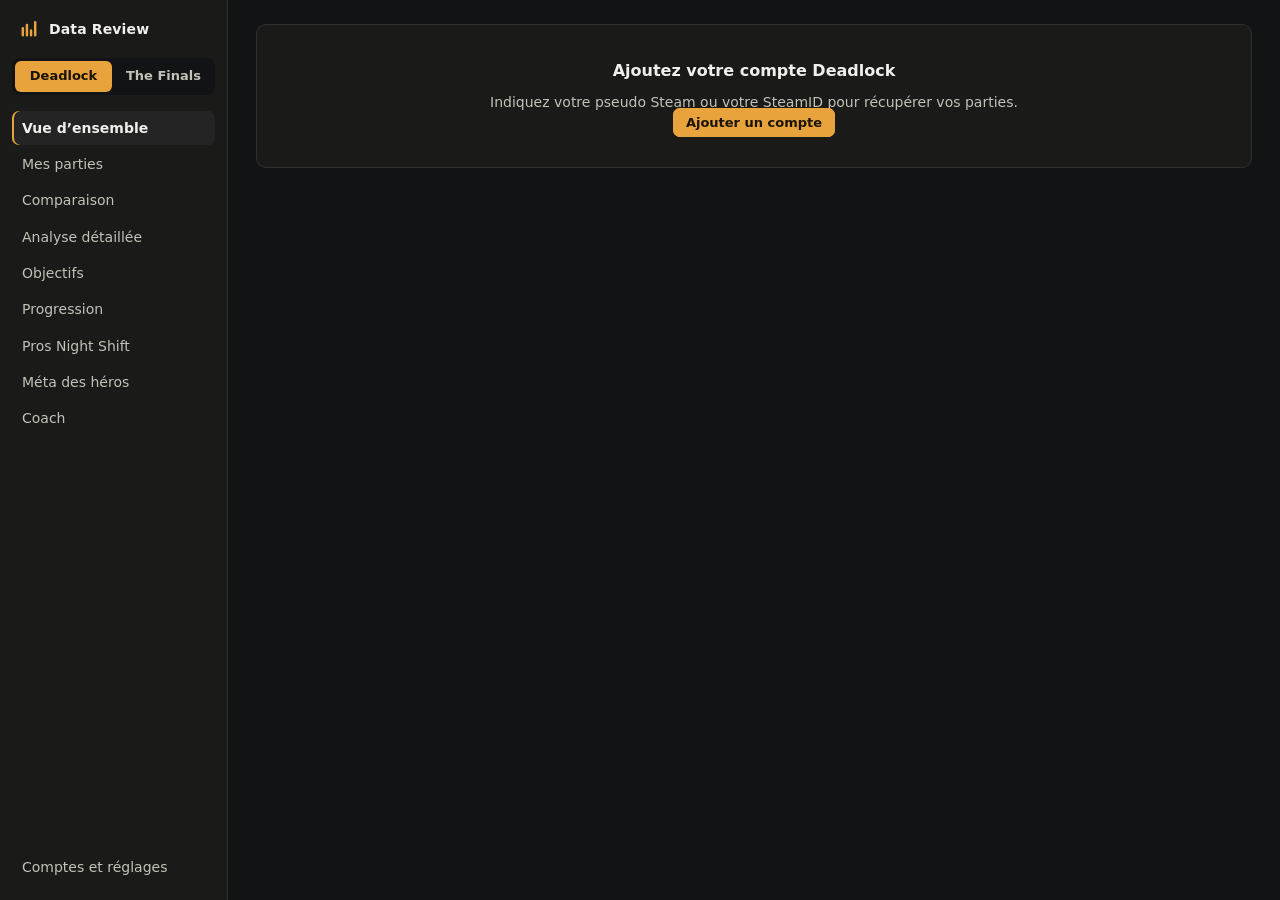
==== index.html @ 103e8a92 "Add files via upload" ====
<!doctype html>
<html lang="fr">
  <head>
    <meta charset="utf-8" />
    <meta name="viewport" content="width=device-width, initial-scale=1" />
    <title>Data Review</title>
    <link rel="icon" href="data:image/svg+xml,<svg xmlns='http://www.w3.org/2000/svg' viewBox='0 0 32 32'><rect width='32' height='32' rx='7' fill='%23141619'/><path d='M7 22V13M13 22V9M19 22v-6M25 22V6' stroke='%23e8a33d' stroke-width='3.4' stroke-linecap='round'/></svg>" />
    <script type="module" crossorigin src="/assets/index-B5iXuB49.js"></script>
    <link rel="modulepreload" crossorigin href="/assets/preload-helper-7y9sWmk5.js">
  </head>
  <body>
    <div id="root"></div>
  </body>
</html>
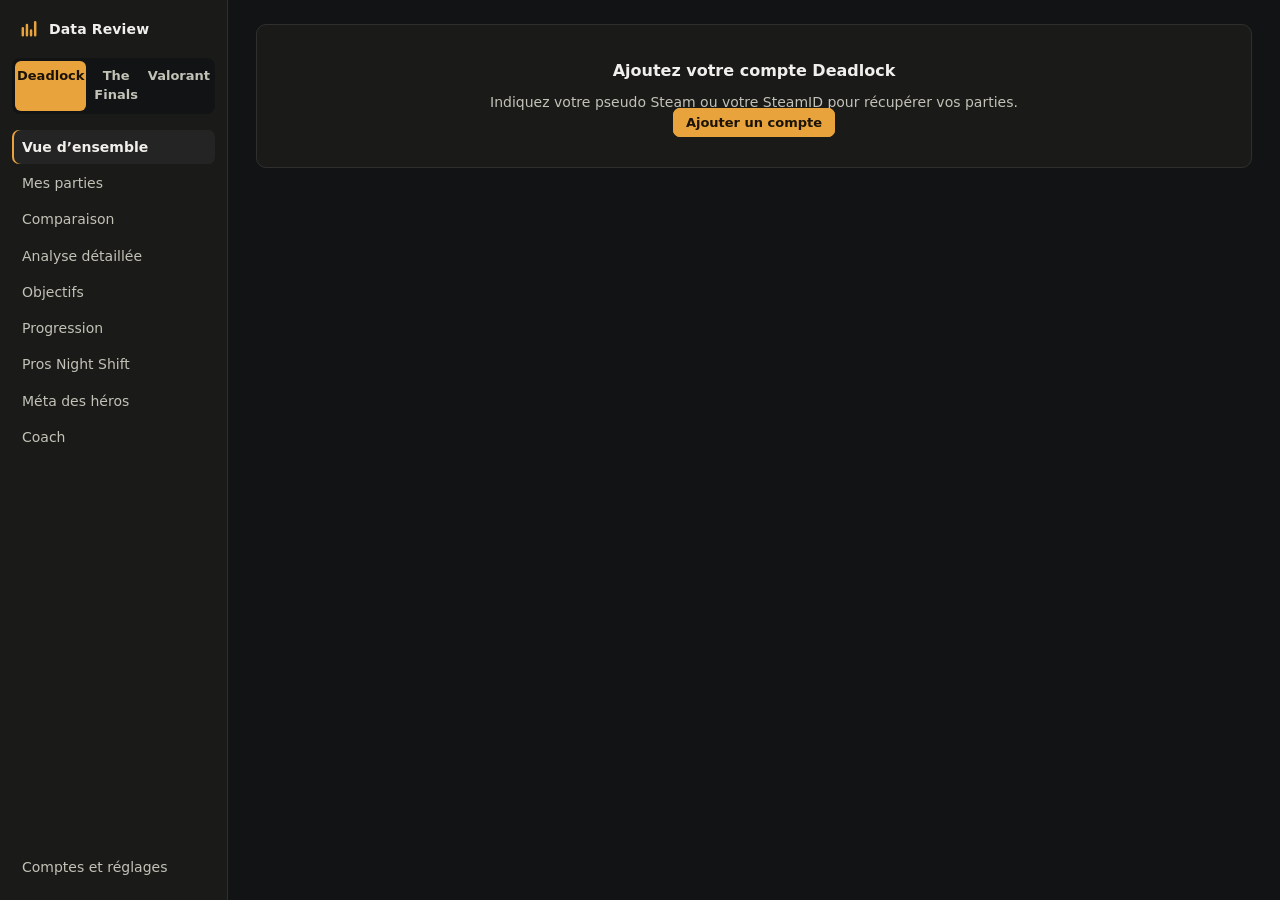
==== commit b79591f5: "Add files via upload" ====
--- a/index.html
+++ b/index.html
@@ -5,7 +5,7 @@
     <meta name="viewport" content="width=device-width, initial-scale=1" />
     <title>Data Review</title>
     <link rel="icon" href="data:image/svg+xml,<svg xmlns='http://www.w3.org/2000/svg' viewBox='0 0 32 32'><rect width='32' height='32' rx='7' fill='%23141619'/><path d='M7 22V13M13 22V9M19 22v-6M25 22V6' stroke='%23e8a33d' stroke-width='3.4' stroke-linecap='round'/></svg>" />
-    <script type="module" crossorigin src="/assets/index-B5iXuB49.js"></script>
+    <script type="module" crossorigin src="/assets/index-BlvQnfTP.js"></script>
     <link rel="modulepreload" crossorigin href="/assets/preload-helper-7y9sWmk5.js">
   </head>
   <body>
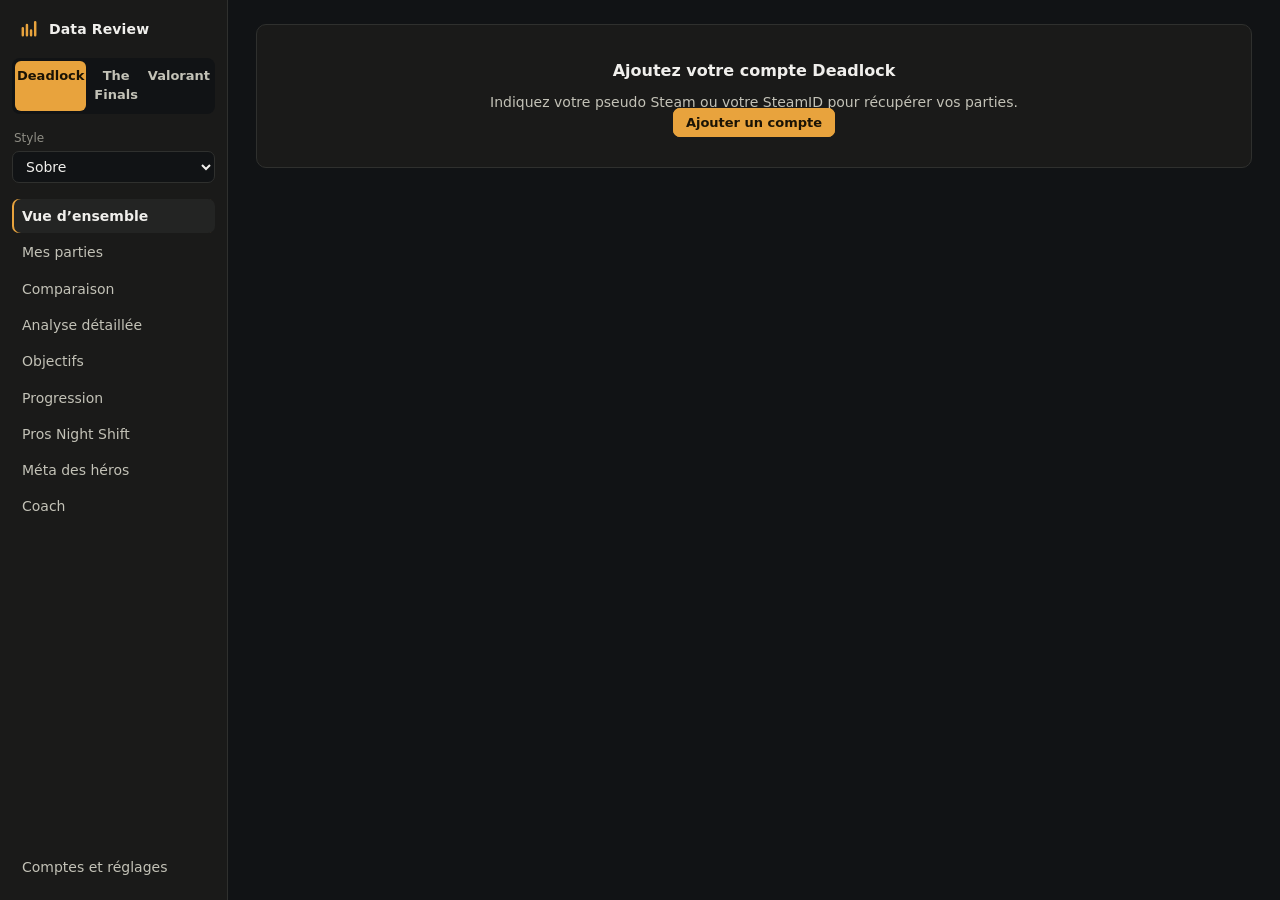
==== commit 6a0d6e63: "Add files via upload" ====
--- a/index.html
+++ b/index.html
@@ -5,7 +5,7 @@
     <meta name="viewport" content="width=device-width, initial-scale=1" />
     <title>Data Review</title>
     <link rel="icon" href="data:image/svg+xml,<svg xmlns='http://www.w3.org/2000/svg' viewBox='0 0 32 32'><rect width='32' height='32' rx='7' fill='%23141619'/><path d='M7 22V13M13 22V9M19 22v-6M25 22V6' stroke='%23e8a33d' stroke-width='3.4' stroke-linecap='round'/></svg>" />
-    <script type="module" crossorigin src="/assets/index-BlvQnfTP.js"></script>
+    <script type="module" crossorigin src="/assets/index-BA2va723.js"></script>
     <link rel="modulepreload" crossorigin href="/assets/preload-helper-7y9sWmk5.js">
   </head>
   <body>
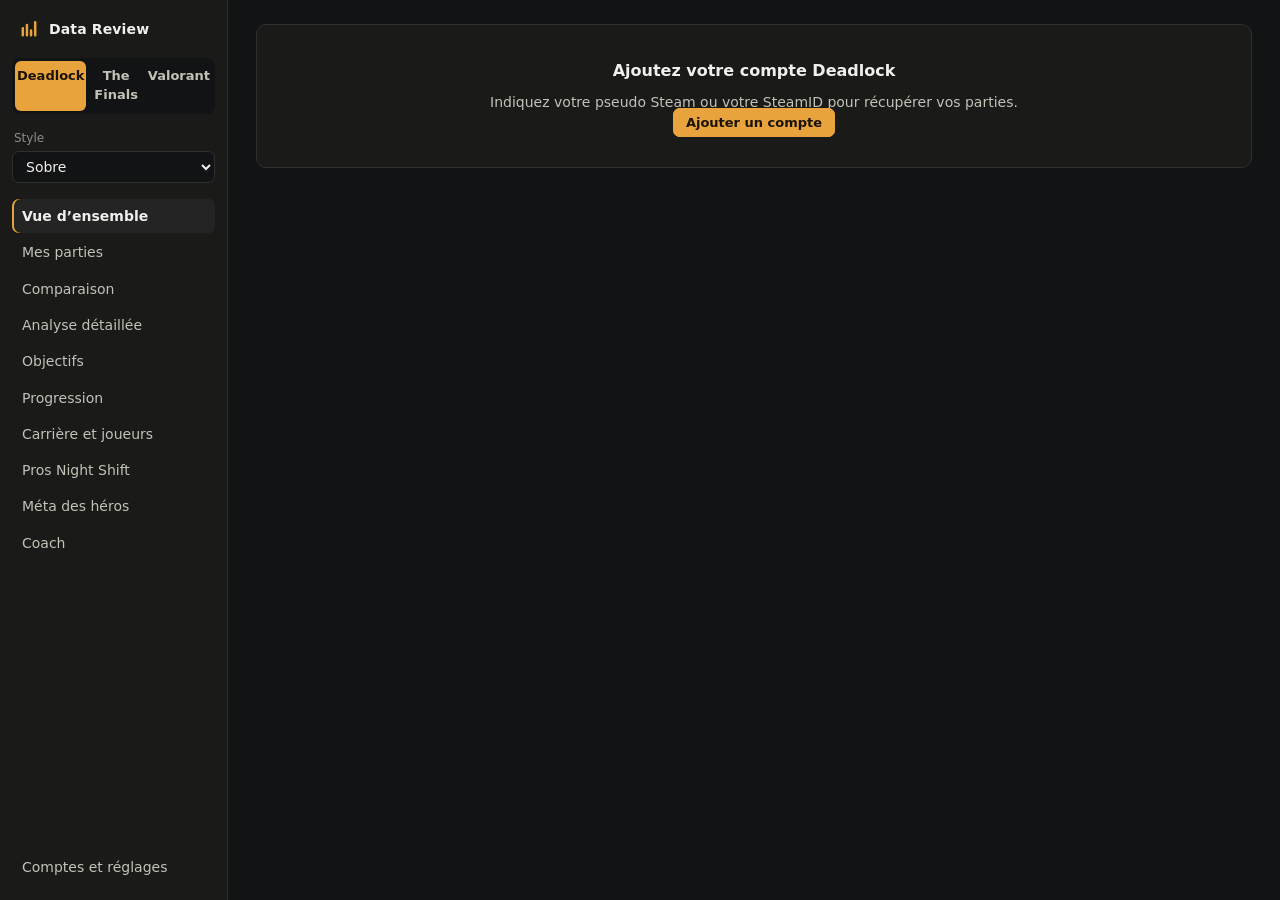
==== commit b1a262ba: "Add files via upload" ====
--- a/index.html
+++ b/index.html
@@ -5,7 +5,7 @@
     <meta name="viewport" content="width=device-width, initial-scale=1" />
     <title>Data Review</title>
     <link rel="icon" href="data:image/svg+xml,<svg xmlns='http://www.w3.org/2000/svg' viewBox='0 0 32 32'><rect width='32' height='32' rx='7' fill='%23141619'/><path d='M7 22V13M13 22V9M19 22v-6M25 22V6' stroke='%23e8a33d' stroke-width='3.4' stroke-linecap='round'/></svg>" />
-    <script type="module" crossorigin src="/assets/index-BA2va723.js"></script>
+    <script type="module" crossorigin src="/assets/index-C4weZrGT.js"></script>
     <link rel="modulepreload" crossorigin href="/assets/preload-helper-7y9sWmk5.js">
   </head>
   <body>
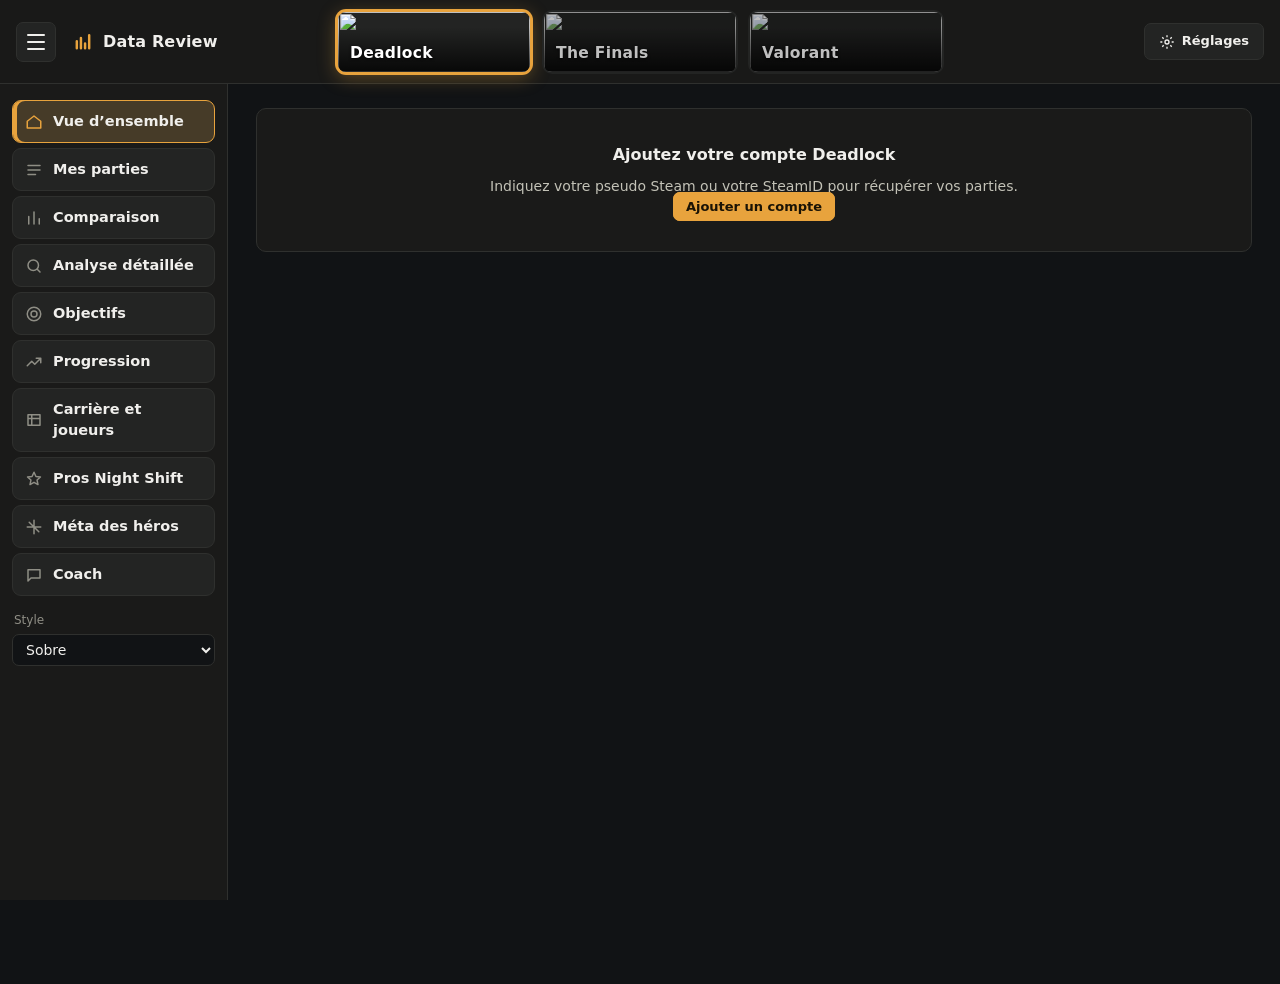
==== commit 7bb21790: "Add files via upload" ====
--- a/index.html
+++ b/index.html
@@ -5,7 +5,7 @@
     <meta name="viewport" content="width=device-width, initial-scale=1" />
     <title>Data Review</title>
     <link rel="icon" href="data:image/svg+xml,<svg xmlns='http://www.w3.org/2000/svg' viewBox='0 0 32 32'><rect width='32' height='32' rx='7' fill='%23141619'/><path d='M7 22V13M13 22V9M19 22v-6M25 22V6' stroke='%23e8a33d' stroke-width='3.4' stroke-linecap='round'/></svg>" />
-    <script type="module" crossorigin src="/assets/index-C4weZrGT.js"></script>
+    <script type="module" crossorigin src="/assets/index-B7Yb_k85.js"></script>
     <link rel="modulepreload" crossorigin href="/assets/preload-helper-7y9sWmk5.js">
   </head>
   <body>
